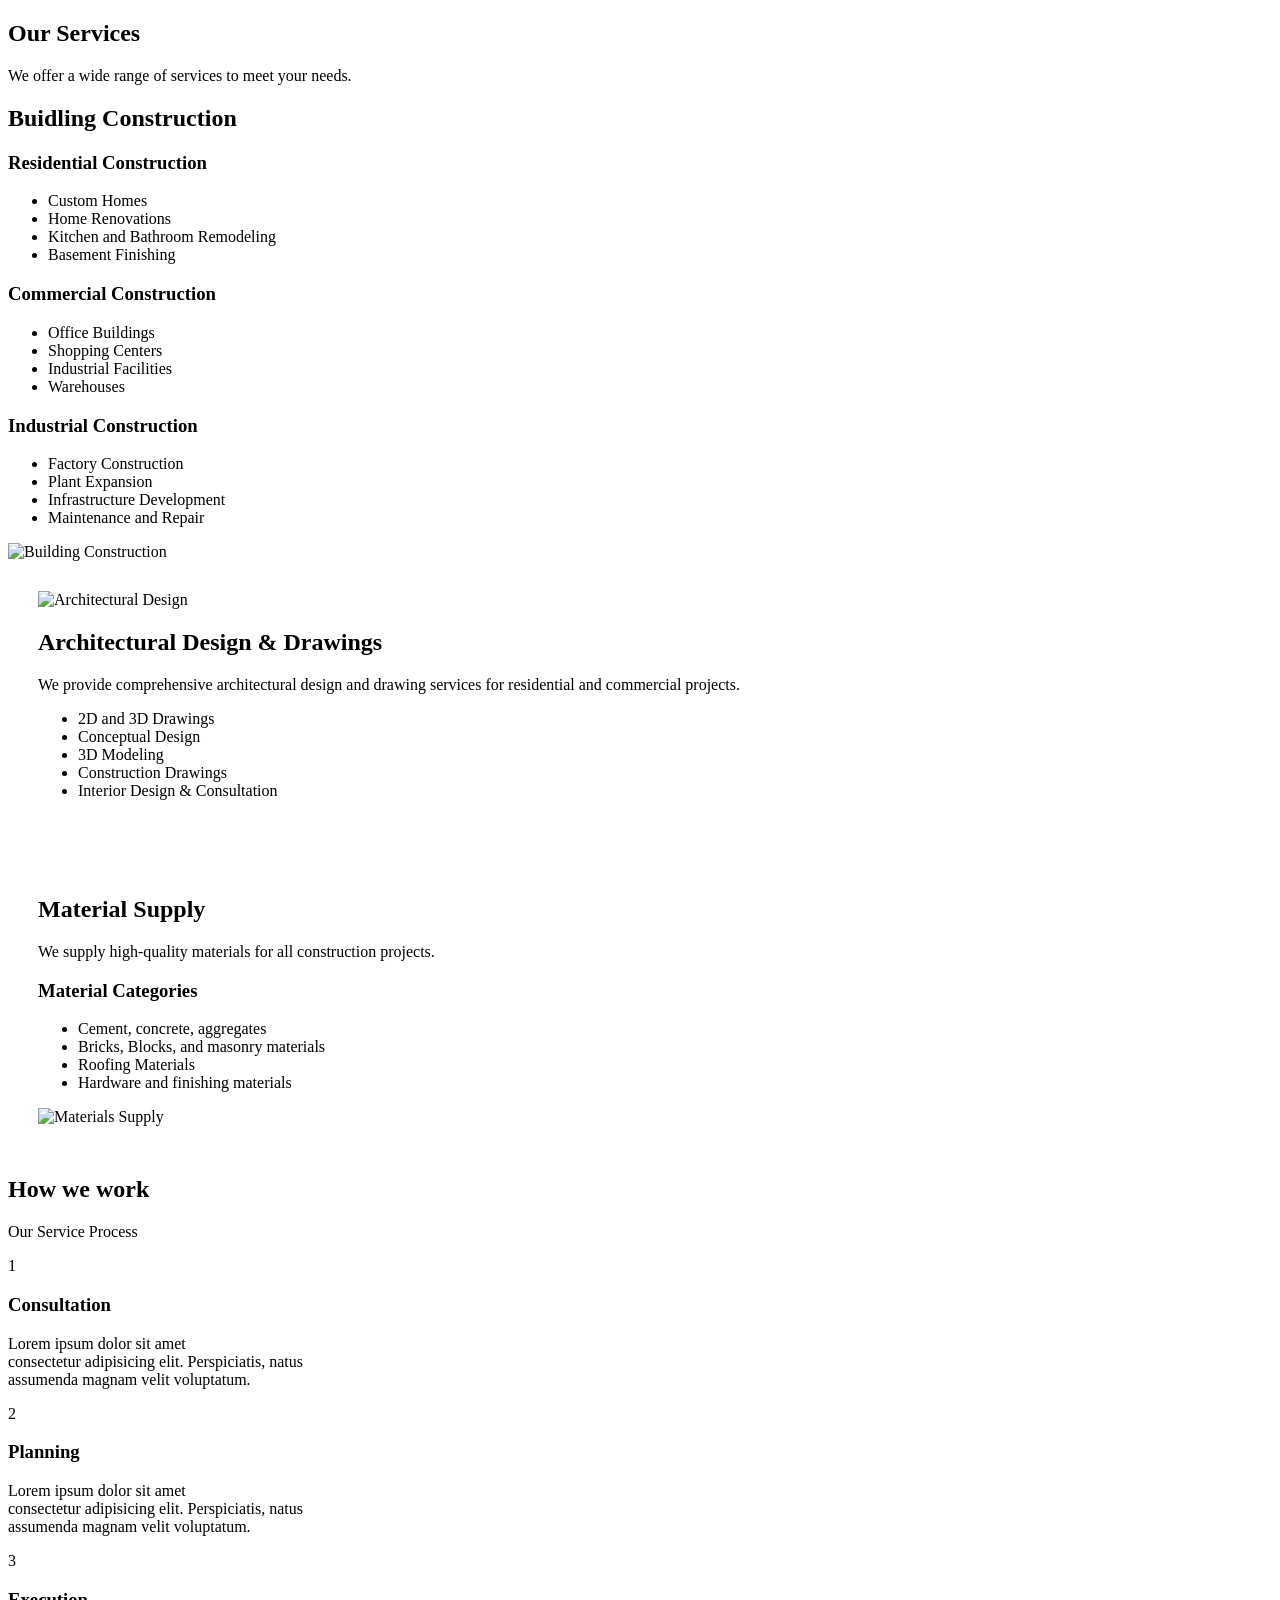
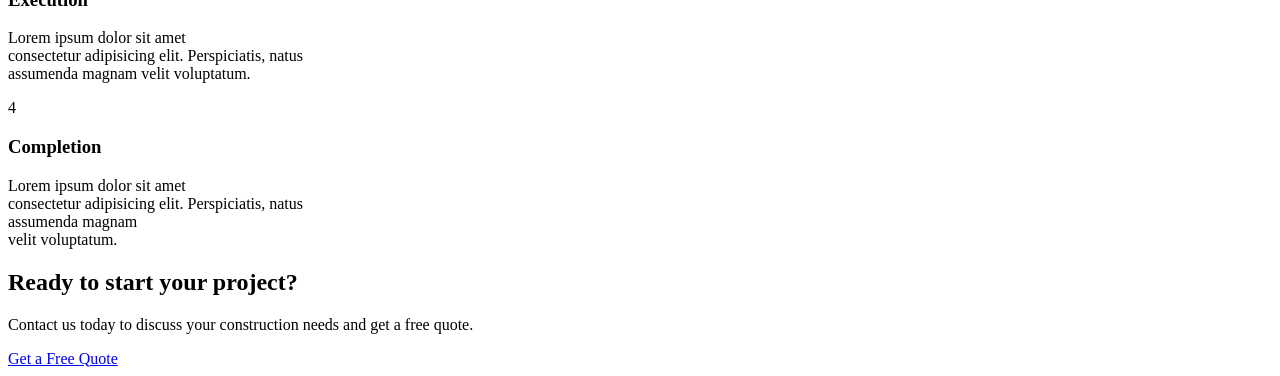
==== index.html @ ca65b51f "Add files via upload" ====
<!DOCTYPE html>
<html lang="en">

<head>
    <meta charset="UTF-8">
    <meta name="viewport" content="width=device-width, initial-scale=1.0">
    <title>Services</title>
    <link rel="stylesheet" href="css/style.css">
    <link rel="stylesheet" href="https://cdnjs.cloudflare.com/ajax/libs/font-awesome/7.0.1/css/all.min.css">
</head>

<body>
    <!-- Hero Section -->
    <section class="hero-services">
        <h1>Our Services</h1>
        <p class="p-hero">We offer a wide range of services to meet your needs.</p>

    </section>

    <!-- Service One -->
    <section style="background-color: var(--background-color);">
        <div class="service-section">
            <!-- services list -->
            <div class="services-items">
                <div class="heading">
                    <h2>Buidling Construction</h2>
                    <p></p>
                </div>

                <div class="service-item-one">
                    <h3>Residential Construction</h3>
                    <ul>
                        <li><i class="fa-solid fa-check"></i>Custom Homes</li>
                        <li><i class="fa-solid fa-check"></i>Home Renovations</li>
                        <li><i class="fa-solid fa-check"></i>Kitchen and Bathroom Remodeling</li>
                        <li><i class="fa-solid fa-check"></i>Basement Finishing</li>
                    </ul>
                </div>

                <div class="service-item-one">
                    <h3>Commercial Construction</h3>
                    <ul>
                        <li><i class="fa-solid fa-check"></i>Office Buildings</li>
                        <li><i class="fa-solid fa-check"></i>Shopping Centers</li>
                        <li><i class="fa-solid fa-check"></i>Industrial Facilities</li>
                        <li><i class="fa-solid fa-check"></i>Warehouses</li>
                    </ul>
                </div>

                <div class="service-item-one">
                    <h3>Industrial Construction</h3>
                    <ul>
                        <li><i class="fa-solid fa-check"></i>Factory Construction</li>
                        <li><i class="fa-solid fa-check"></i>Plant Expansion</li>
                        <li><i class="fa-solid fa-check"></i>Infrastructure Development</li>
                        <li><i class="fa-solid fa-check"></i>Maintenance and Repair</li>
                    </ul>
                </div>
            </div>
            <!-- image -->
            <div class="service-image">
                <img src="img/project1-front.jpg" alt="Building Construction">
            </div>
        </div>

    </section>

    <!--Architectural Design & Drawings -->
    <section style="background-color: var(--secondary-color); padding: 30px; margin: auto 0;">
        <div class="service-section">
            <!-- image   -->
            <div class="service-image">
                <img src="img/professional-architectural-designer-configures-floor-plan-dual-monitors.jpg"
                    alt="Architectural Design">
            </div>
            <!-- services list -->
            <div class="services-items">
                <div class="heading">
                    <h2>Architectural Design & Drawings</h2>
                    <p>We provide comprehensive architectural design and drawing services for residential and commercial
                        projects.</p>
                </div>

                <div class="service-item-one">

                    <ul>
                        <li><i class="fa-solid fa-check"></i>2D and 3D Drawings</li>
                        <li><i class="fa-solid fa-check"></i>Conceptual Design</li>
                        <li><i class="fa-solid fa-check"></i>3D Modeling</li>
                        <li><i class="fa-solid fa-check"></i>Construction Drawings</li>
                        <li><i class="fa-solid fa-check"></i>Interior Design & Consultation</li>
                    </ul>
                </div>
            </div>
        </div>
    </section>

    <section style="background-color: var(--background-color); padding: 30px; margin: auto 0;">
        <div class="service-section">
            <!-- services list -->
            <div class="services-items">
                <div class="heading">
                    <h2>Material Supply</h2>
                    <p>We supply high-quality materials for all construction projects.</p>
                </div>

                <div class="service-item-one">
                    <h3>Material Categories</h2>
                    <ul>
                        <li><i class="fa-solid fa-check"></i>Cement, concrete, aggregates</li>
                        <li><i class="fa-solid fa-check"></i>Bricks, Blocks, and masonry materials</li>
                        <li><i class="fa-solid fa-check"></i>Roofing Materials</li>
                        <li><i class="fa-solid fa-check"></i>Hardware and finishing materials</li>
                    </ul>
                </div>

            </div>
            <!-- image   -->
            <div class="service-image">
                <img src="img/materials--1.png" alt="Materials Supply">
            </div>
        </div>
    </section>


    <!-- How we work -->
    <section class="how-we-work-section">
        <div class="how-we-work-heading">
            <h1 style="color: var(--primary-color);">How we work</h1>
            <p>Our Service Process</p>
        </div>
        <div class="how-we-work-processes">
            <!-- Step 1 -->
            <div class="process-item">
                <!-- <h1>&#9312</h1>
                  -->
                <div class="circle-1">1</div>
                <h3>Consultation</h3>
                <p>
                    Lorem ipsum dolor sit amet <br>
                    consectetur adipisicing elit.
             Perspiciatis, natus <br>
                     assumenda magnam velit voluptatum.
                </p>
            </div>
            <!-- Step 2 -->
            <div class="process-item">
                <!-- <h1>&#9313</h1>
                  -->
                <div class="circle-1">2</div>
                <h3>Planning</h3>
                <p>
                    Lorem ipsum dolor sit amet <br>
                    consectetur adipisicing elit.
                    Perspiciatis, natus <br>
                     assumenda magnam velit voluptatum.
                </p>
            </div>
            <!-- Step 3 -->
            <div class="process-item">
                <!-- <h1>&#9314</h1> -->
                 <div class="circle-1">3</div>
                <h3>Execution</h3>
                <p>
                    Lorem ipsum dolor sit amet <br>
                    consectetur adipisicing elit.
                    Perspiciatis, natus <br>
                     assumenda magnam velit voluptatum.
                </p>
            </div>
            <!-- Step 4 -->
            <div class="process-item">
                <!-- <h1>&#9315</h1> -->
                <div class="circle-1">4</div>
                <h3>Completion</h3>
                <p>
                    Lorem ipsum dolor sit amet <br>
                    consectetur adipisicing elit.
                    Perspiciatis, natus <br>
                     assumenda magnam 
                     <br>velit voluptatum.
                </p>
            </div>

        </div>


    </section>


    <!-- Ready to start your project -->
     <section class="ready-to-start-section">
        <div class="ready-to-start-content">
            <h1>Ready to start your project?</h1>
            <p>Contact us today to discuss your construction needs and get a free quote.</p>
            <a href="contact.html" class="btn">Get a Free Quote</a>
        </div>
     </section>
</body>

</html>
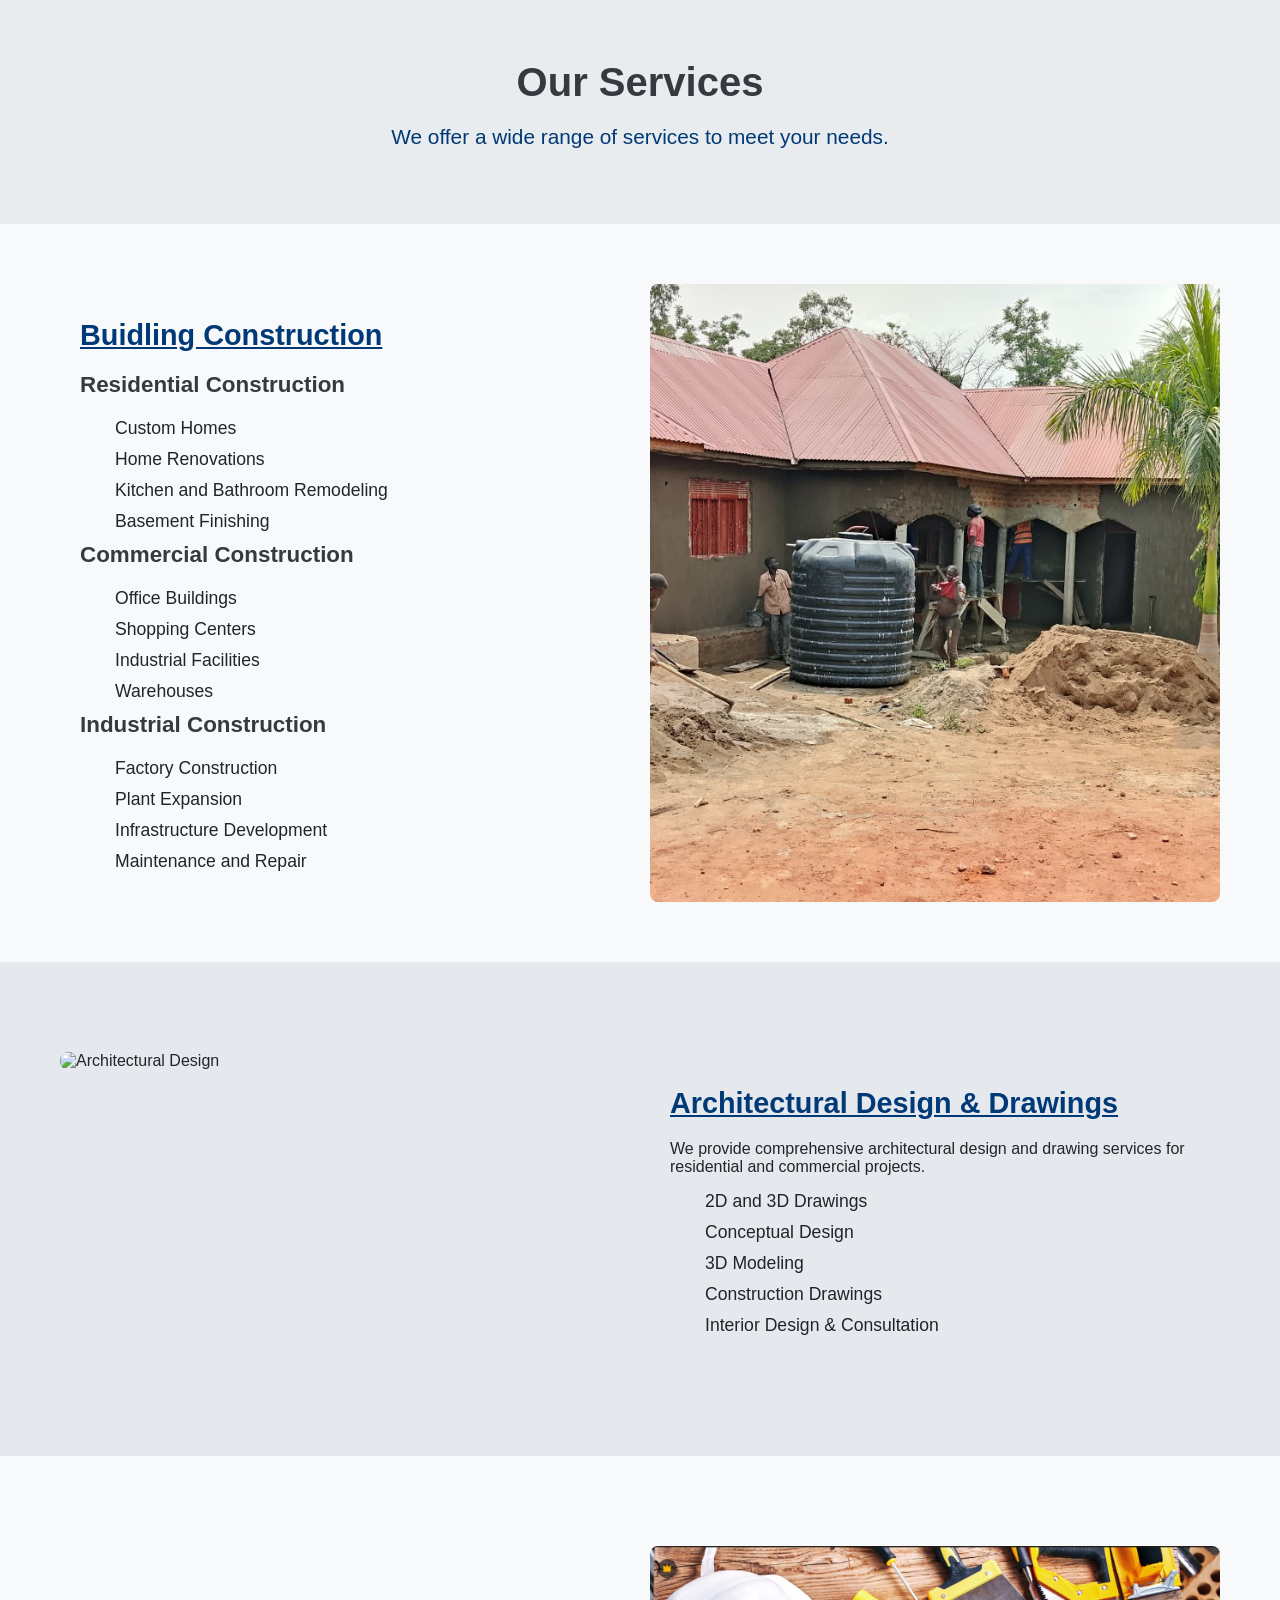
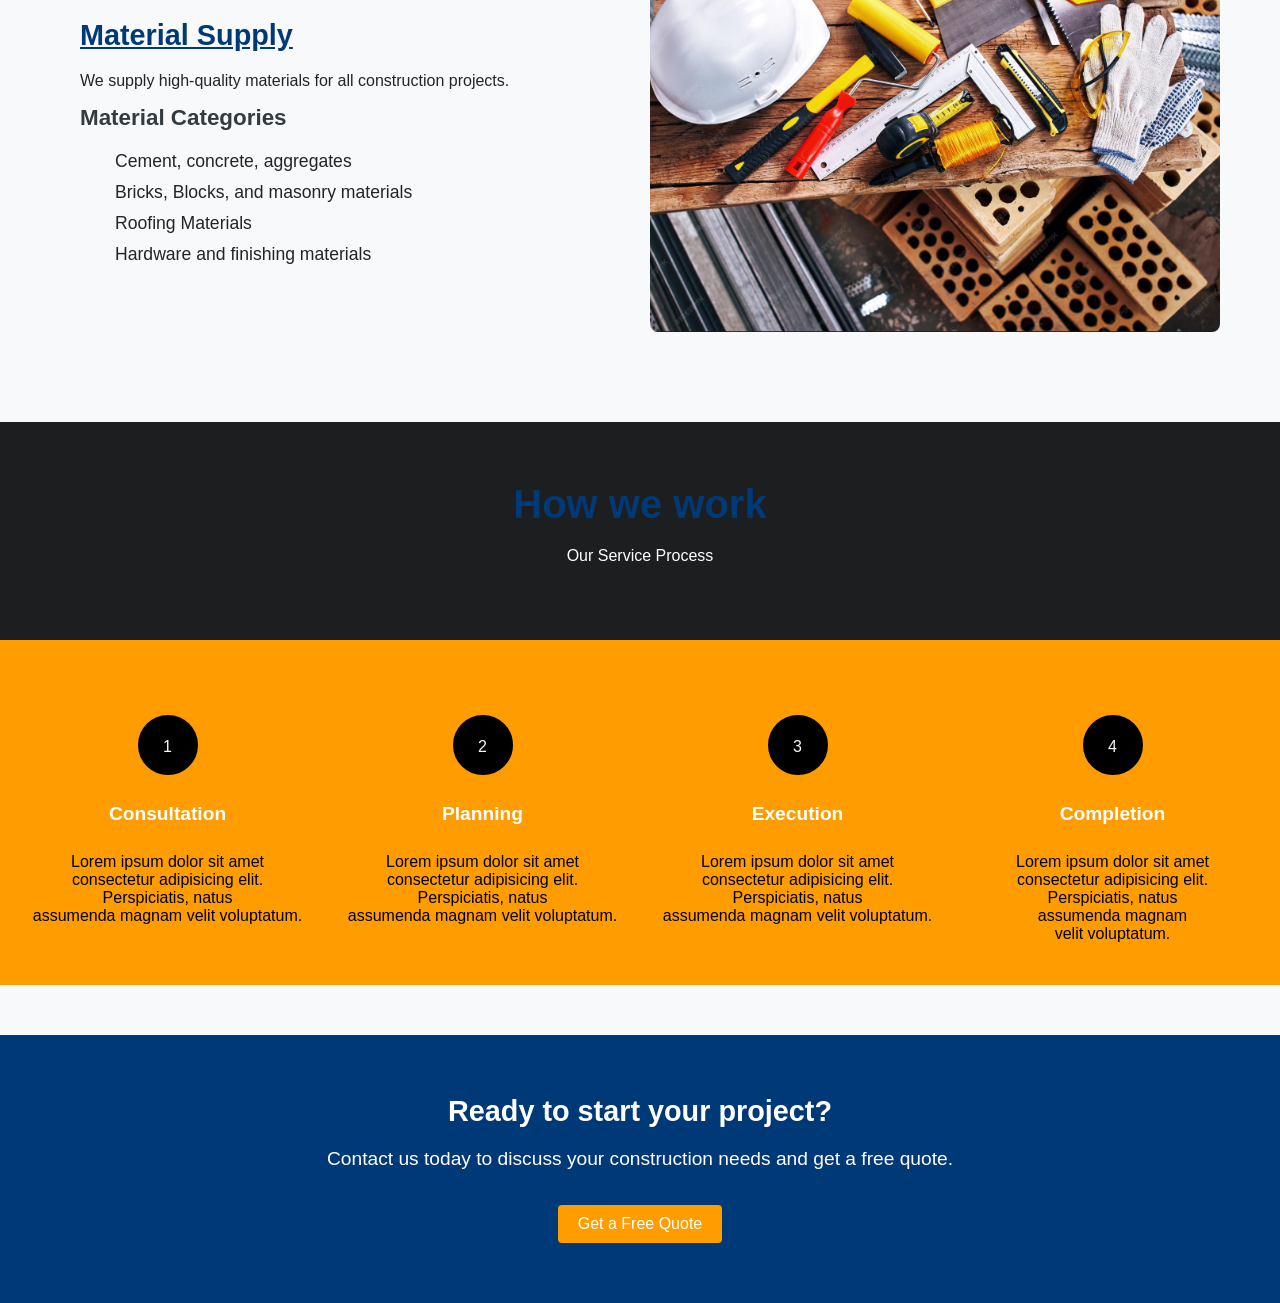
==== commit 735afdd2: "Add files via upload" ====
--- a/index.html
+++ b/index.html
@@ -5,7 +5,7 @@
     <meta charset="UTF-8">
     <meta name="viewport" content="width=device-width, initial-scale=1.0">
     <title>Services</title>
-    <link rel="stylesheet" href="css/style.css">
+    <link rel="stylesheet" href="style.css">
     <link rel="stylesheet" href="https://cdnjs.cloudflare.com/ajax/libs/font-awesome/7.0.1/css/all.min.css">
 </head>
 
@@ -59,7 +59,7 @@
             </div>
             <!-- image -->
             <div class="service-image">
-                <img src="img/project1-front.jpg" alt="Building Construction">
+                <img src="project1-front.jpg" alt="Building Construction">
             </div>
         </div>
 
@@ -70,7 +70,7 @@
         <div class="service-section">
             <!-- image   -->
             <div class="service-image">
-                <img src="img/professional-architectural-designer-configures-floor-plan-dual-monitors.jpg"
+                <img src="professional-architectural-designer-configures-floor-plan-dual-monitors.jpg"
                     alt="Architectural Design">
             </div>
             <!-- services list -->
@@ -117,7 +117,7 @@
             </div>
             <!-- image   -->
             <div class="service-image">
-                <img src="img/materials--1.png" alt="Materials Supply">
+                <img src="materials--1.png" alt="Materials Supply">
             </div>
         </div>
     </section>
--- a/style.css
+++ b/style.css
@@ -0,0 +1,223 @@
+* {
+    margin: 0;
+    padding: 0;
+    box-sizing: border-box;
+}
+
+:root {
+    --primary-color: #003977;
+    --secondary-color: #e5e9ee;
+    --background-color: #F8F9FA;
+    --text-color: #212529;
+    --text-dark: #343A40;
+    --text-white: #FFFFFF;
+    --text-yellow: #ff9d00;
+}
+
+body {
+    font-family: Poppin, sans-serif;
+    background-color: var(--background-color);
+    color: var(--text-color);
+    line-height: 1,1rem;
+}
+
+h1,
+h2,
+h3 {
+    color: var(--text-dark);
+    font-weight: 700px;
+}
+
+h1 {
+    font-size: 2.5rem;
+    margin-bottom: 20px;
+}
+
+h2 {
+    font-size: 1.8rem;
+    margin: 15px 0;
+}
+
+p {
+    font-size: 1rem;
+    margin-bottom: 15px;
+}
+
+.hero-services {
+    max-width: 1200px auto;
+    margin: 0 auto;
+    max-height: 400px;
+    background-color: #e9ecee;
+    color: var(--text-white);
+    text-align: center;
+    padding: 60px 20px;
+}
+
+.p-hero {
+    font-size: 1.3rem;
+    margin-top: 10px;
+}
+
+.hero-services p {
+    color: var(--primary-color);
+}
+
+.service-section {
+    display: grid;
+    grid-template-columns: repeat(auto-fit, minmax(300px, 1fr));
+    gap: 20px;
+    max-width: 1200px;
+    margin: 40px auto;
+    padding: 20px;
+}
+
+
+.service-section img {
+    width: 100%;
+    height: 100%;
+    object-fit: cover;
+    border-radius: 8px;
+}
+
+.service-section img:hover {
+    cursor: pointer;
+    width: 95%;
+}
+
+.services-items {
+    display: flex;
+    flex-direction: column;
+    justify-content: center;
+    padding: 20px;
+}
+.heading h2 {
+    margin-bottom: 20px;
+    font-size: 1.8rem;
+    color: var(--primary-color);
+    text-decoration: underline;
+}
+.services-items h3 {
+    margin-bottom: 20px;
+    font-size: 1.4rem;
+}
+
+.services-items ul {
+    list-style-type: none;
+    margin-left: 20px;
+}
+
+.services-items li {
+    margin-bottom: 10px;
+    font-size: 1.1rem;
+}
+
+.services-items li i {
+    color: var(--text-yellow);
+    margin-right: 15px;
+}
+
+/* How we work  */
+
+.how-we-work-section {
+    display: block;
+    max-width: 100% auto;
+    max-height: 600px;
+    background-color: var(--text-yellow);
+    color: var(--background-color) ;
+}
+.how-we-work-heading{
+    max-width: 1200px auto;
+    margin: 0 auto;
+    max-height: 400px;
+    background-color: #1d1e1f;
+    color: var(--text-white);
+    text-align: center;
+    padding: 60px 20px;
+}
+.how-we-work-processes{
+    margin-top: 20px;
+    margin: 10px 0;
+    display: flex;
+    justify-content: space-between;
+    height: 300px;
+    padding: 10px;
+    margin-top: 45px;
+    text-align: center;
+}
+/* .process-item h1::first-letter{
+    color: #ff9d00;
+    background-color: #000000;
+    padding: 20px;
+    border-radius: 40%;
+
+} */
+ .process-item {
+    display: flex;
+    flex-direction: column;
+    align-items: center;
+    width: 400px;
+    padding: 20px;
+    /* box-shadow: 0 2px 4px rgba(0, 0, 0, 0.1); */
+ }
+.process-item .circle-1 {
+  width: 60px;
+  height: 60px;
+  line-height: 60px; /* Centers the text vertically */
+  background-color: #000000;    
+  border-radius: 50%; /* Makes it a circle */
+  border: 2px solid black;
+  text-align: center;
+}
+
+.process-item h3{
+    color: #ffffff;
+    margin: 10px 0;
+    padding: 18px;
+    font-size: 1.2rem;
+}
+
+.process-item p{
+    color: #000000;
+    font-size: 1rem;
+}
+
+    /* Ready to start your project */
+
+.ready-to-start-section {
+    margin-top: 50px;
+    display: block;
+    max-width: 100% auto;
+    max-height: 500px;
+    background-color: var(--primary-color);
+    color: var(--text-white);
+    text-align: center;
+    padding: 60px 20px;
+
+}.ready-to-start-section h1 {
+    font-size: 1.8rem;
+    margin-bottom: 20px;
+    color: var(--text-white);
+}
+.ready-to-start-section p {
+    font-size: 1.2rem;
+    color: var(--text-white);
+}
+.btn{
+    display: inline-block;
+    padding: 10px 20px;
+    background-color: var(--text-yellow);
+    color: var(--text-white);
+    text-decoration: none;
+    border-radius: 4px;
+    margin-top: 20px;
+}
+.btn:hover {
+    background-color: #ff7d00;
+    color: var(--text-white);
+    border: 1px solid var(--text-white);
+}
+.btn:active {
+    background-color: #f1f1f1;
+    color: var(--text-white);
+    border: 1px solid var(--text-white);
+}
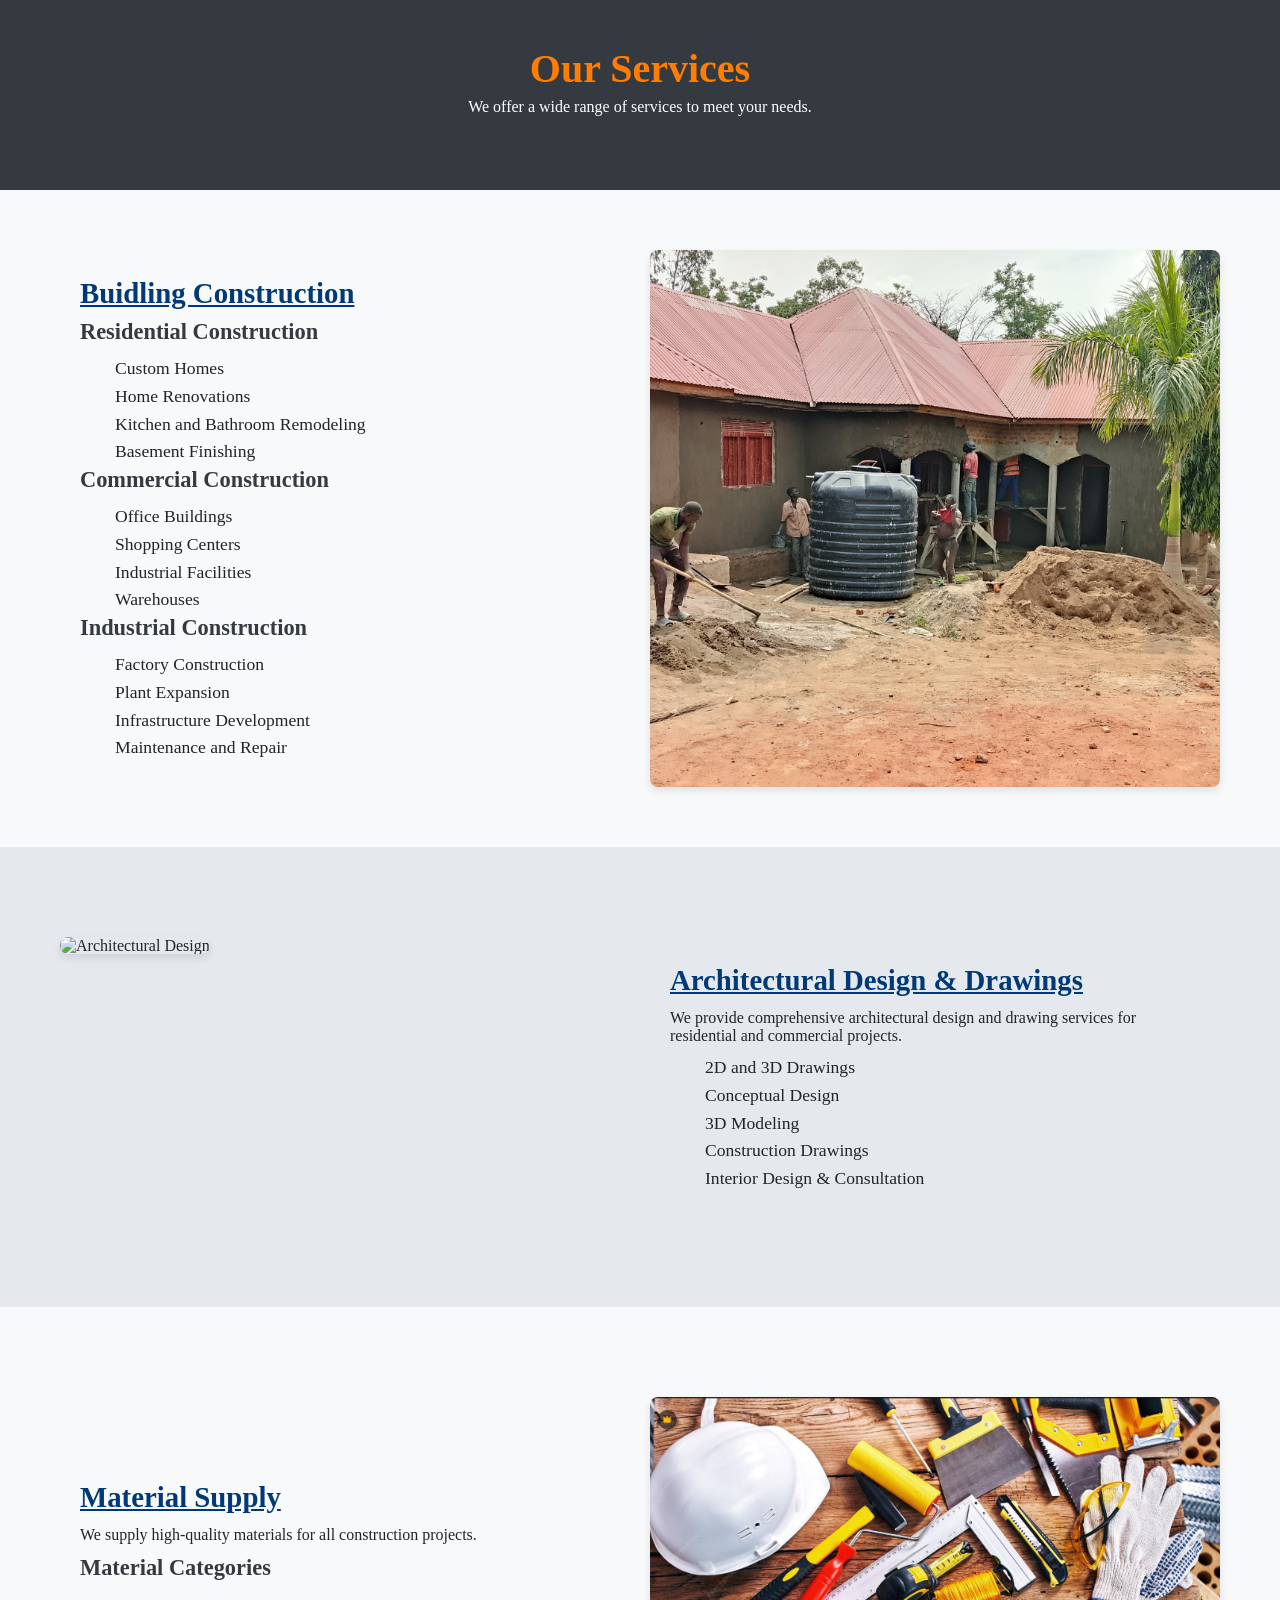
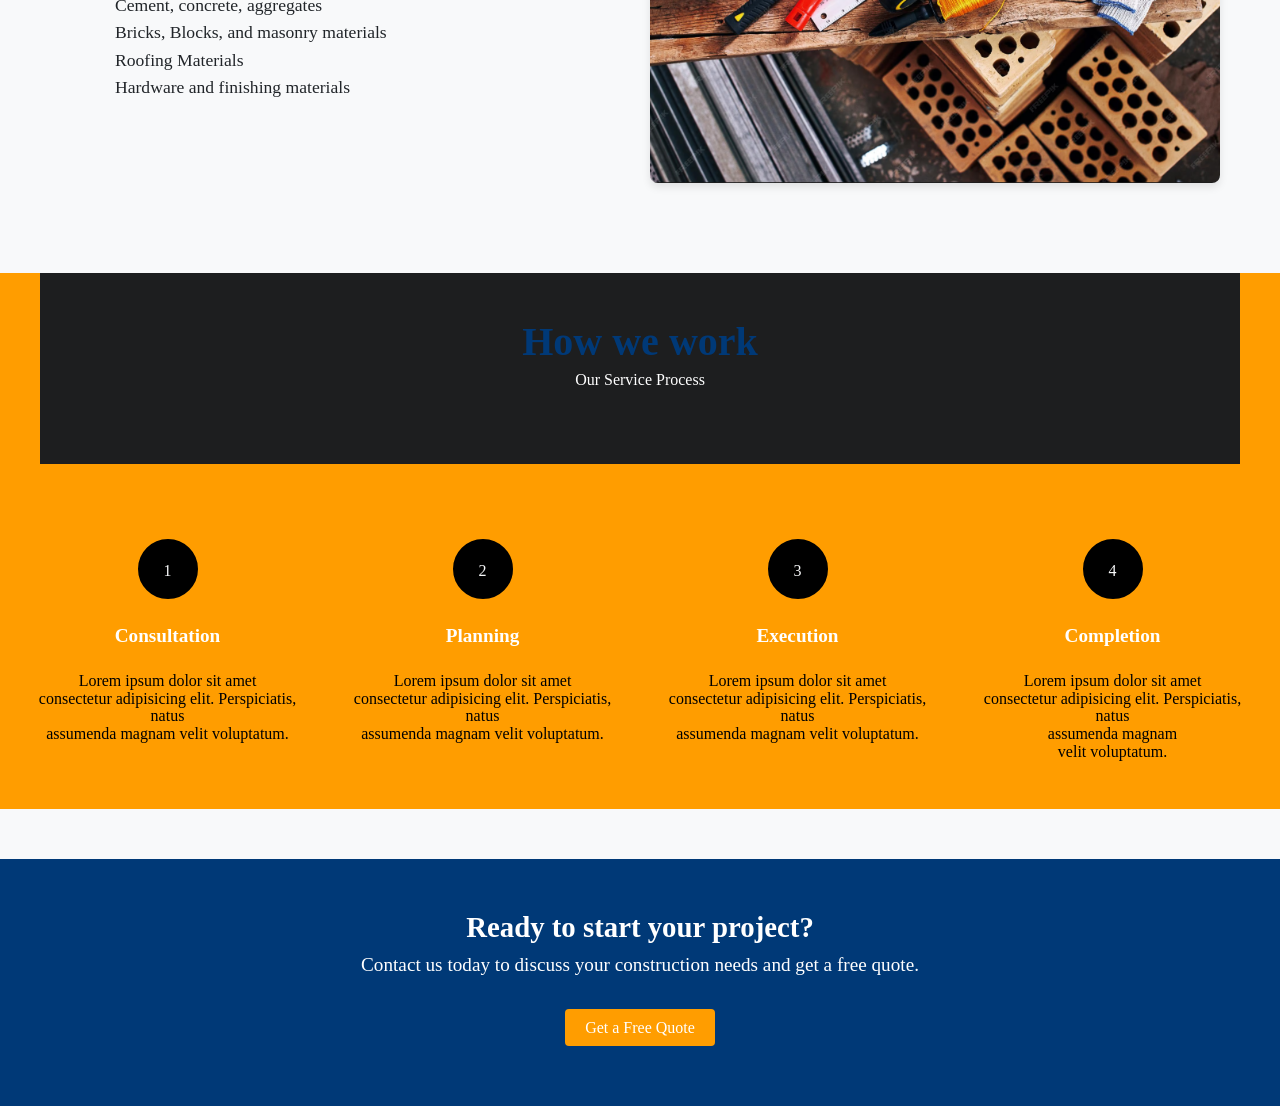
==== commit 6462c845: "Fix HTML structure and update service section" ====
--- a/index.html
+++ b/index.html
@@ -11,7 +11,7 @@
 
 <body>
     <!-- Hero Section -->
-    <section class="hero-services">
+    <section class="hero">
         <h1>Our Services</h1>
         <p class="p-hero">We offer a wide range of services to meet your needs.</p>
 
@@ -198,4 +198,5 @@
      </section>
 </body>
 
-</html>+
+</html>
--- a/style.css
+++ b/style.css
@@ -15,17 +15,17 @@
 }
 
 body {
-    font-family: Poppin, sans-serif;
+    font-family: Roboto;
     background-color: var(--background-color);
     color: var(--text-color);
-    line-height: 1,1rem;
+    line-height: 1.1rem;
 }
 
 h1,
 h2,
 h3 {
     color: var(--text-dark);
-    font-weight: 700px;
+    font-weight: 700;
 }
 
 h1 {
@@ -43,23 +43,25 @@
     margin-bottom: 15px;
 }
 
-.hero-services {
+.hero,
+.hero-swiper {
     max-width: 1200px auto;
     margin: 0 auto;
     max-height: 400px;
-    background-color: #e9ecee;
+    background-color: var(--text-dark);
     color: var(--text-white);
     text-align: center;
     padding: 60px 20px;
 }
 
-.p-hero {
-    font-size: 1.3rem;
-    margin-top: 10px;
-}
-
-.hero-services p {
-    color: var(--primary-color);
+.hero h1,
+.hero-swiper h1 {
+    color: #ff7d00;
+}
+
+
+.hero p {
+    color: var(--text-white);
 }
 
 .service-section {
@@ -77,11 +79,13 @@
     height: 100%;
     object-fit: cover;
     border-radius: 8px;
+    box-shadow: 0 4px 8px rgba(0,0,0,0.1);
+    transition: transform 0.3s ease;
 }
 
 .service-section img:hover {
     cursor: pointer;
-    width: 95%;
+    transform: scale(1.02);
 }
 
 .services-items {
@@ -90,12 +94,14 @@
     justify-content: center;
     padding: 20px;
 }
+
 .heading h2 {
     margin-bottom: 20px;
     font-size: 1.8rem;
     color: var(--primary-color);
     text-decoration: underline;
 }
+
 .services-items h3 {
     margin-bottom: 20px;
     font-size: 1.4rem;
@@ -116,25 +122,47 @@
     margin-right: 15px;
 }
 
+/* Utility/background classes */
+.bg-primary {
+    background-color: var(--primary-color);
+    color: var(--text-white);
+}
+
+.bg-secondary {
+    background-color: var(--secondary-color);
+}
+
+.bg-light {
+    background-color: var(--background-color);
+}
+
+.padded {
+    padding: 30px;
+}
+
 /* How we work  */
 
 .how-we-work-section {
     display: block;
-    max-width: 100% auto;
-    max-height: 600px;
+    width: 100%;
     background-color: var(--text-yellow);
-    color: var(--background-color) ;
-}
-.how-we-work-heading{
-    max-width: 1200px auto;
+    color: var(--background-color);
+}
+
+.how-we-work-heading {
+    max-width: 1200px;
     margin: 0 auto;
-    max-height: 400px;
     background-color: #1d1e1f;
     color: var(--text-white);
     text-align: center;
     padding: 60px 20px;
 }
-.how-we-work-processes{
+
+.how-we-work-heading h1 {
+    color: var(--primary-color);
+}
+
+.how-we-work-processes {
     margin-top: 20px;
     margin: 10px 0;
     display: flex;
@@ -144,6 +172,7 @@
     margin-top: 45px;
     text-align: center;
 }
+
 /* .process-item h1::first-letter{
     color: #ff9d00;
     background-color: #000000;
@@ -151,37 +180,66 @@
     border-radius: 40%;
 
 } */
- .process-item {
+.process-item {
     display: flex;
     flex-direction: column;
     align-items: center;
     width: 400px;
     padding: 20px;
     /* box-shadow: 0 2px 4px rgba(0, 0, 0, 0.1); */
- }
+}
+
 .process-item .circle-1 {
-  width: 60px;
-  height: 60px;
-  line-height: 60px; /* Centers the text vertically */
-  background-color: #000000;    
-  border-radius: 50%; /* Makes it a circle */
-  border: 2px solid black;
-  text-align: center;
-}
-
-.process-item h3{
+    width: 60px;
+    height: 60px;
+    line-height: 60px;
+    /* Centers the text vertically */
+    background-color: #000000;
+    border-radius: 50%;
+    /* Makes it a circle */
+    border: 2px solid black;
+    text-align: center;
+}
+
+.process-item h3 {
     color: #ffffff;
     margin: 10px 0;
     padding: 18px;
     font-size: 1.2rem;
 }
 
-.process-item p{
+.process-item p {
     color: #000000;
     font-size: 1rem;
 }
 
-    /* Ready to start your project */
+.animate-on-scroll {
+    opacity: 0;
+    transform: translateY(20px);
+    transition: opacity 0.6s ease-out, transform 0.6s ease-out;
+}
+
+.animate-on-scroll.visible {
+    opacity: 1;
+    transform: none;
+}
+
+@media (max-width: 768px) {
+    .navbar .nav-links {
+        display: none;
+        flex-direction: column;
+    }
+
+    .navbar .nav-links.show {
+        display: flex;
+    }
+
+    .menu-toggle {
+        display: block;
+    }
+}
+
+/* Ready to start your project */
 
 .ready-to-start-section {
     margin-top: 50px;
@@ -193,16 +251,20 @@
     text-align: center;
     padding: 60px 20px;
 
-}.ready-to-start-section h1 {
+}
+
+.ready-to-start-section h1 {
     font-size: 1.8rem;
     margin-bottom: 20px;
     color: var(--text-white);
 }
+
 .ready-to-start-section p {
     font-size: 1.2rem;
     color: var(--text-white);
 }
-.btn{
+
+.btn {
     display: inline-block;
     padding: 10px 20px;
     background-color: var(--text-yellow);
@@ -211,13 +273,327 @@
     border-radius: 4px;
     margin-top: 20px;
 }
+
 .btn:hover {
     background-color: #ff7d00;
     color: var(--text-white);
     border: 1px solid var(--text-white);
 }
+
 .btn:active {
     background-color: #f1f1f1;
     color: var(--text-white);
     border: 1px solid var(--text-white);
 }
+
+
+
+
+/* Location Page */
+.locate-us {
+    display: flex;
+    justify-content: space-between;
+    align-items: center;
+    text-align: center;
+    margin: 40px auto;
+    padding: 40px;
+    max-width: 100% auto;
+    height: 500px;
+
+}
+
+.address-menu {
+    background-color: #f7f4f4;
+    margin: 40px 10px;
+    padding: 30px 40px;
+    border-left: 6px solid var(--text-yellow);
+    width: 400px;
+    height: 400px;
+    border-radius: 20px;
+}
+
+.address-menu:hover {
+    /* cursor: pointer; */
+    border-left: none;
+    border-bottom: 6px solid var(--text-yellow);
+    transform: translateY(-5px);
+}
+
+.address-menu h2 {
+    color: var(--primary-color);
+    padding: 5px;
+    font-size: 1.4rem;
+}
+
+.address-menu h3 {
+
+    color: var(--text-dark);
+    padding: 10px 0;
+}
+
+.address-menu h4 {
+    color: #1d1e1f;
+    padding-bottom: 7px;
+}
+
+.icon {
+    font-size: 3rem;
+    margin-bottom: 20px;
+}
+
+.icon img {
+    width: 60px;
+    height: 60px;
+    /* color: #000; */
+}
+
+
+.message-container {
+    position: relative;
+    display: flex;
+    justify-content: space-between;
+    align-items: center;
+    /* text-align: center; */
+    margin: 40px auto;
+    padding: 40px;
+    max-width: 100% auto;
+    height: 100vh;
+    /* gap: 40px; */
+}
+
+.headingg {
+    display: block;
+    text-align: center;
+}
+
+.headingg h2 {
+    color: #003977;
+    padding: 10px 0;
+    font-size: 1.2rem;
+}
+
+.headingg p {
+    font-size: 1.1rem;
+    color: #ff9d00;
+}
+
+.message-item {
+    /* text-align: center; */
+    width: 49%;
+    background-color: #fff;
+    height: 100%;
+    margin: 0 10px;
+    padding: 25px;
+    text-align: left;
+
+    border-radius: 15px;
+}
+
+.message-item:hover {
+    cursor: pointer;
+    box-shadow: 0 4px 8px rgba(0, 0, 0, 0.1);
+    transform: translateY(-5px);
+}
+
+.form-input {
+    display: grid;
+    width: 100% auto;
+    margin: 0 auto;
+    padding: 18px 0;
+}
+
+.form-input label {
+    padding-bottom: 10px;
+}
+
+.form-input input {
+    border-style: none;
+    border: 1px solid var(--text-dark);
+    height: 35px;
+    font-size: 1.2rem;
+    font-weight: 400;
+    padding-left: 10px;
+}
+
+.form-input input:hover {
+    /* cursor: pointer; */
+    border: 1px solid var(--text-dark);
+}
+.form-input input:focus {
+    outline: none;
+    border: 1px solid var(--text-yellow);
+    outline-style: solid;
+}
+
+.form-input input[type="text"] {
+    text-transform: capitalize;
+
+}
+
+/* contact form adjustments */
+.message-item form {
+    display: flex;
+    flex-direction: column;
+}
+
+.message-item form .form-input {
+    width: 100%;
+}
+
+.message-item form textarea {
+    width: 100%;
+    resize: vertical;
+}
+
+.message-item form input.btn {
+    width: auto;
+    margin: 20px auto 0;
+    padding: 10px 30px;
+}
+
+/* ensure .message-item stacks on small screens (already handled earlier) */
+
+/* Quick connect */
+.message-item {
+    display: grid;
+    grid-template-columns: repeat(1, 1fr);
+    gap: 20px;
+    padding: 20px;
+
+}
+
+.message-item:nth-last-child(1) {
+    margin-top: 20px;
+    border: 1px solid var(--text-dark);
+}
+
+.message-item h2 {
+    color: var(--primary-color);
+    padding: 10px 0;
+    margin-bottom: 20px;
+}
+
+.message-item p {
+    color: var(--text-dark);
+    font-size: 1.3rem;
+    margin-bottom: 20px;
+}
+
+.message-item ul {
+    list-style-type: none;
+    margin-left: 20px;
+    line-height: 1.6rem;
+
+}
+
+.message-item li {
+    margin-bottom: 10px;
+    font-size: 1.1rem;
+}
+
+.message-item li i {
+    color: var(--text-yellow);
+    margin-right: 15px;
+}
+
+.quick_info {
+    display: block;
+    text-align: left;
+    margin: 40px auto;
+    padding: 40px;
+    max-width: 100% auto;
+}
+
+
+/* Responsive adjustments */
+@media (max-width: 1024px) {
+    .service-section {
+        flex-direction: column;
+    }
+    .address-menu,
+    .message-item {
+        width: 100%;
+        margin: 20px 0;
+    }
+    .how-we-work-processes {
+        flex-direction: column;
+        height: auto;
+    }
+    .process-item {
+        width: 100%;
+        margin-bottom: 20px;
+    }
+    .locate-us {
+        flex-direction: column;
+        width: 80%;
+        height: auto;
+        padding: 20px;
+    }
+    .locate-us .icon {
+        margin-bottom: 20px;
+    }
+    .locate-us .icon img {
+        width: 40px;
+        height: 40px;
+    }
+    .locate-us .address-menu {
+        width: 100%;
+        margin: 20px 0;
+        height: auto;
+    }
+    .address-menu {
+        width: 100%;
+        margin: 20px 0;
+        height: auto;
+    }
+    .message-container {
+        flex-direction: column;
+        height: auto;
+        padding: 20px;
+        border-radius: 10px;
+    }
+    .message-item {
+        width: 100%;
+        margin: 20px 0;
+    }
+}
+
+@media (max-width: 768px) {
+    .hero,
+    .hero-swiper {
+        padding: 40px 10px;
+    }
+    .hero h1,
+    .service-section {
+        display: block;
+    }
+    .service-image,
+    .services-items {
+        width: 100%;
+    }
+    .service-image img {
+        width: 100%;
+        height: auto;
+    }
+}
+
+@media (max-width: 480px) {
+    .nav-links button{
+        display: flex;
+        width: 100%;
+    }
+}
+
+/* Contact page responsive tweaks */
+@media (max-width: 1024px) {
+    
+}
+
+@media (max-width: 768px) {
+    .locate-us {
+        padding: 20px;
+    }
+    .address-menu {
+        padding: 20px;
+    }
+}
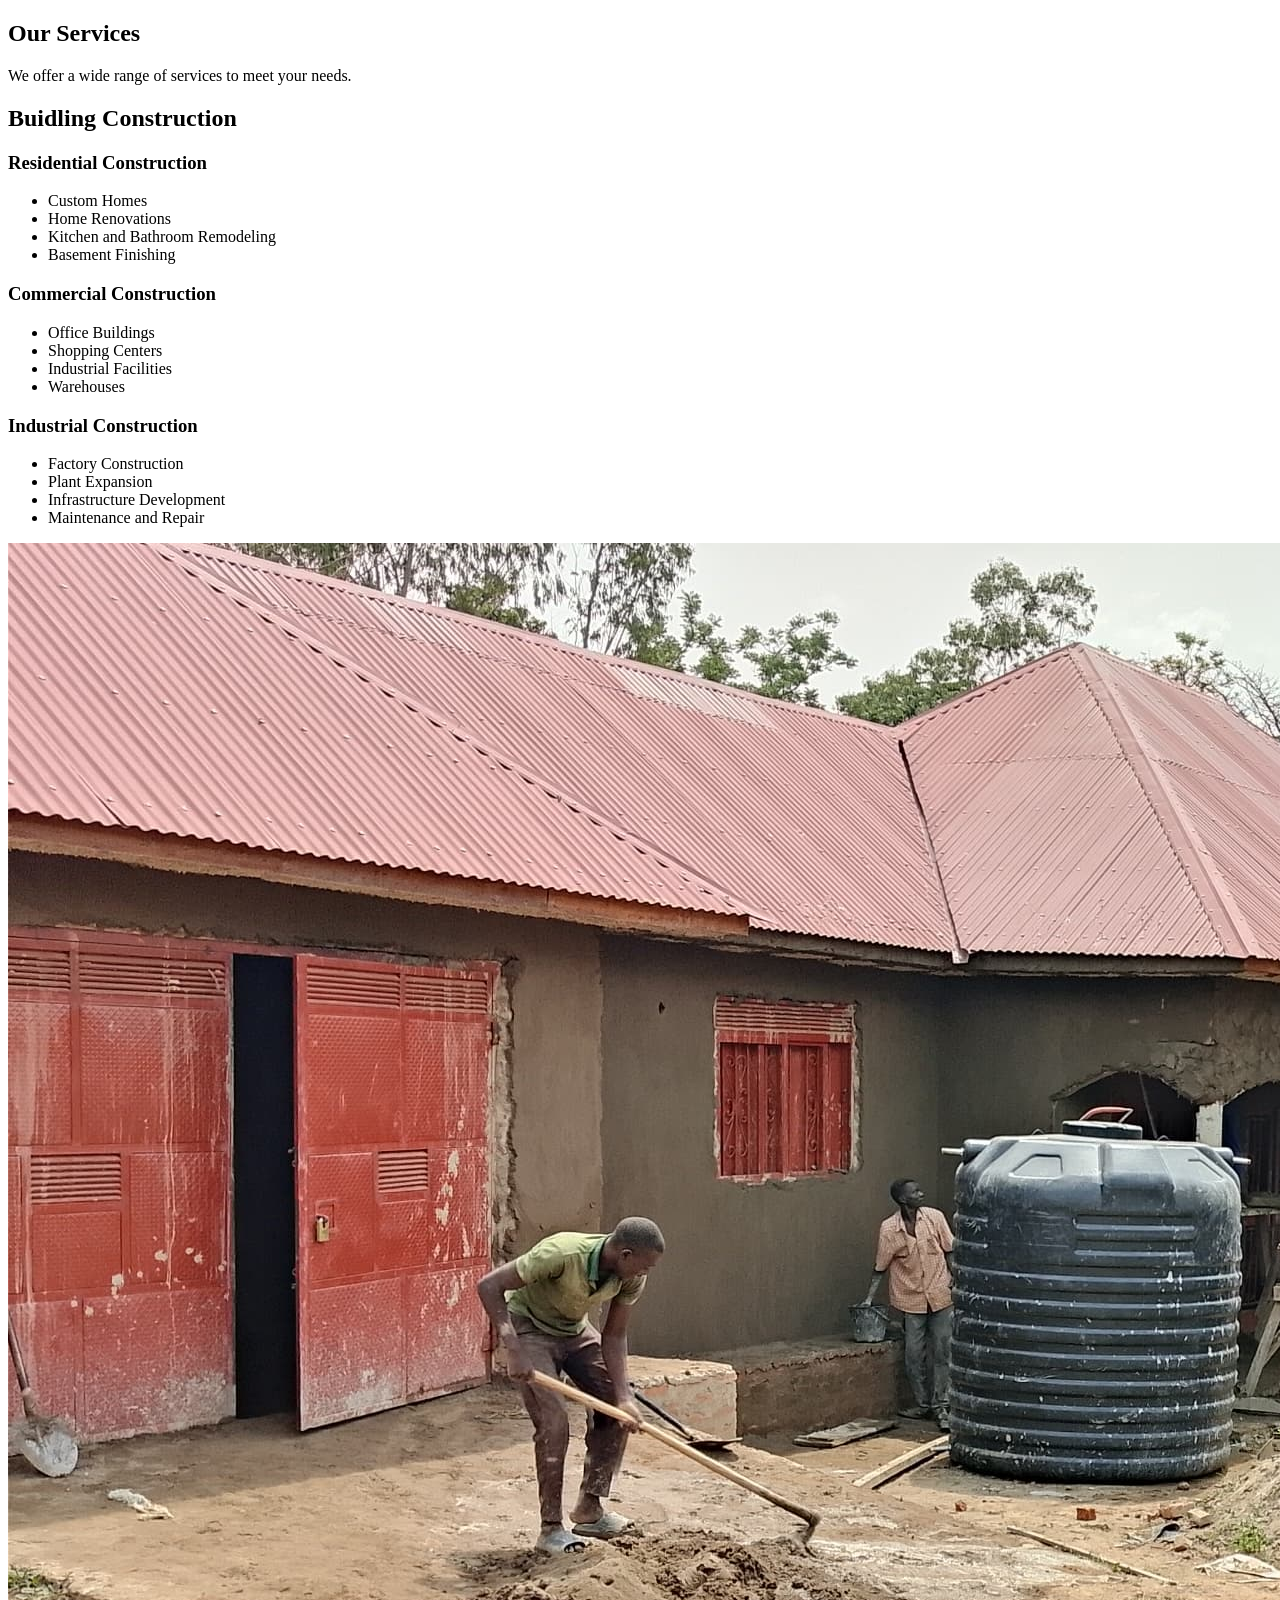
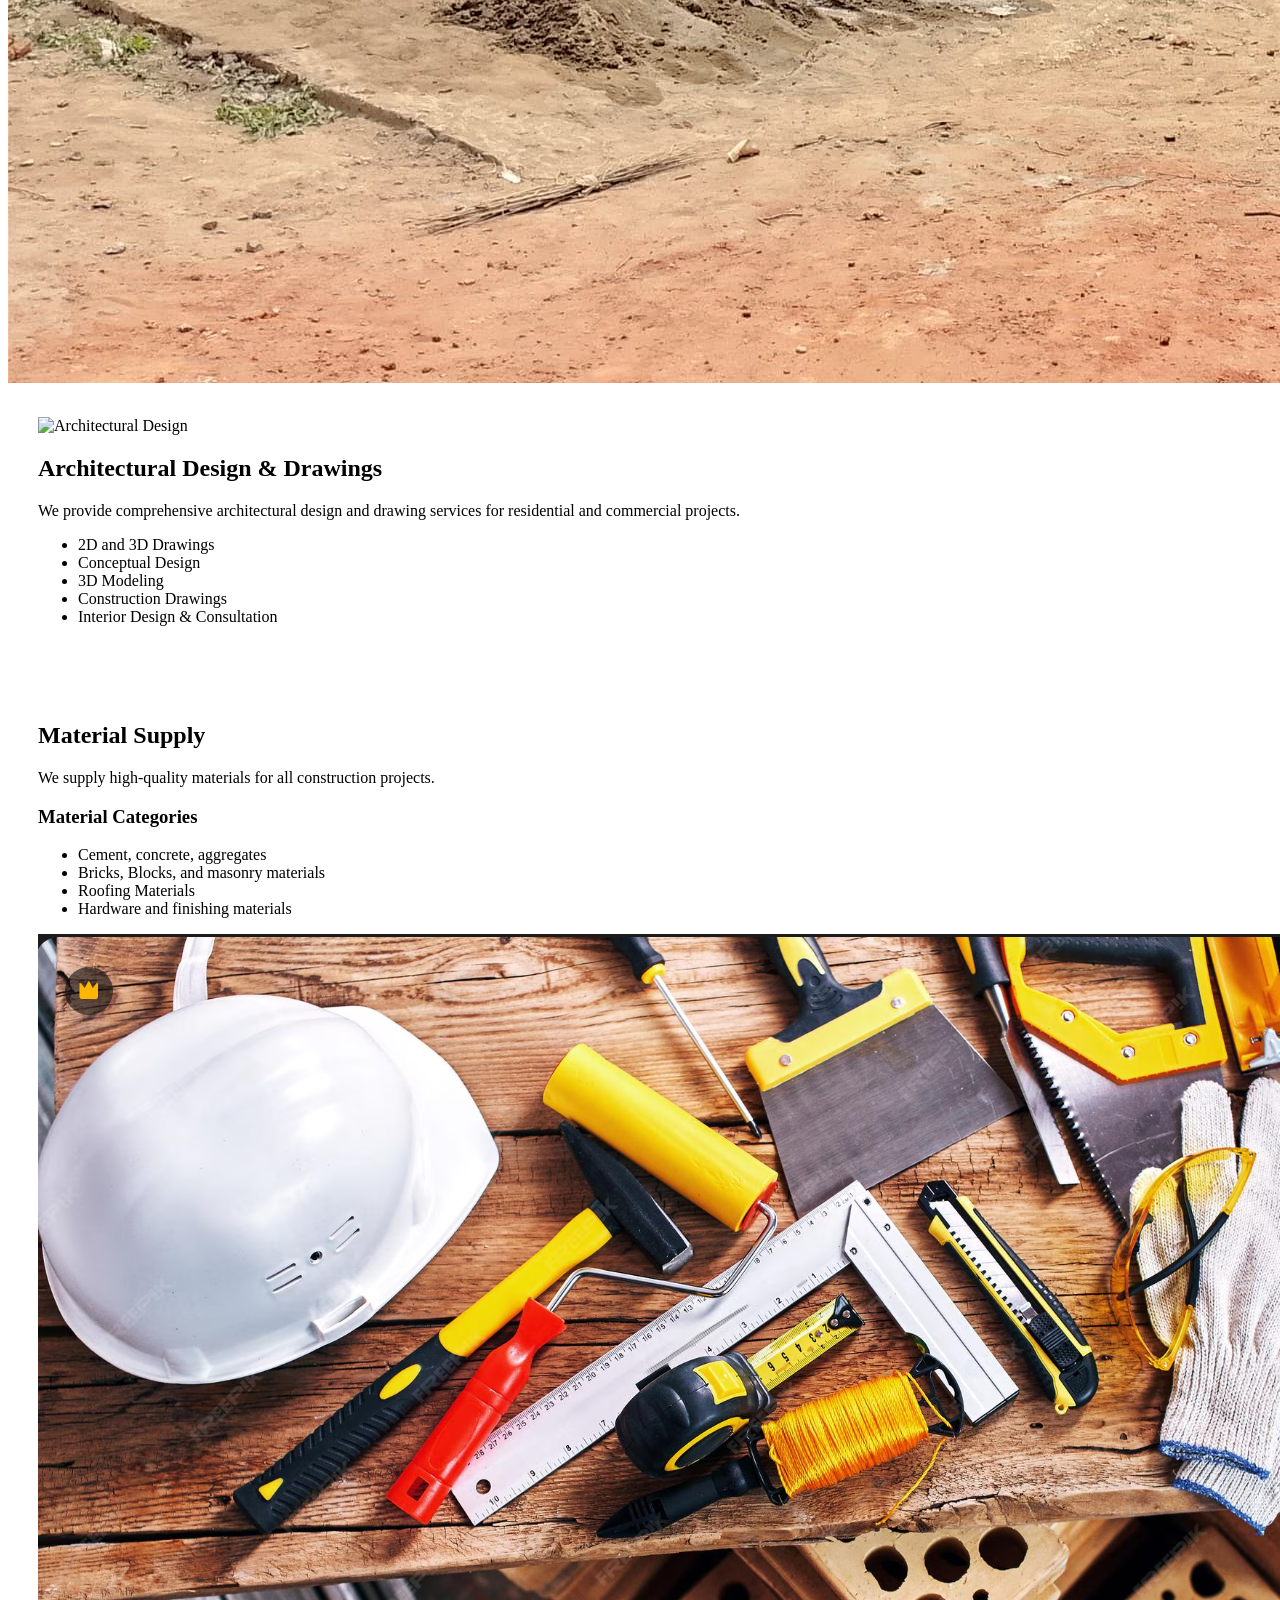
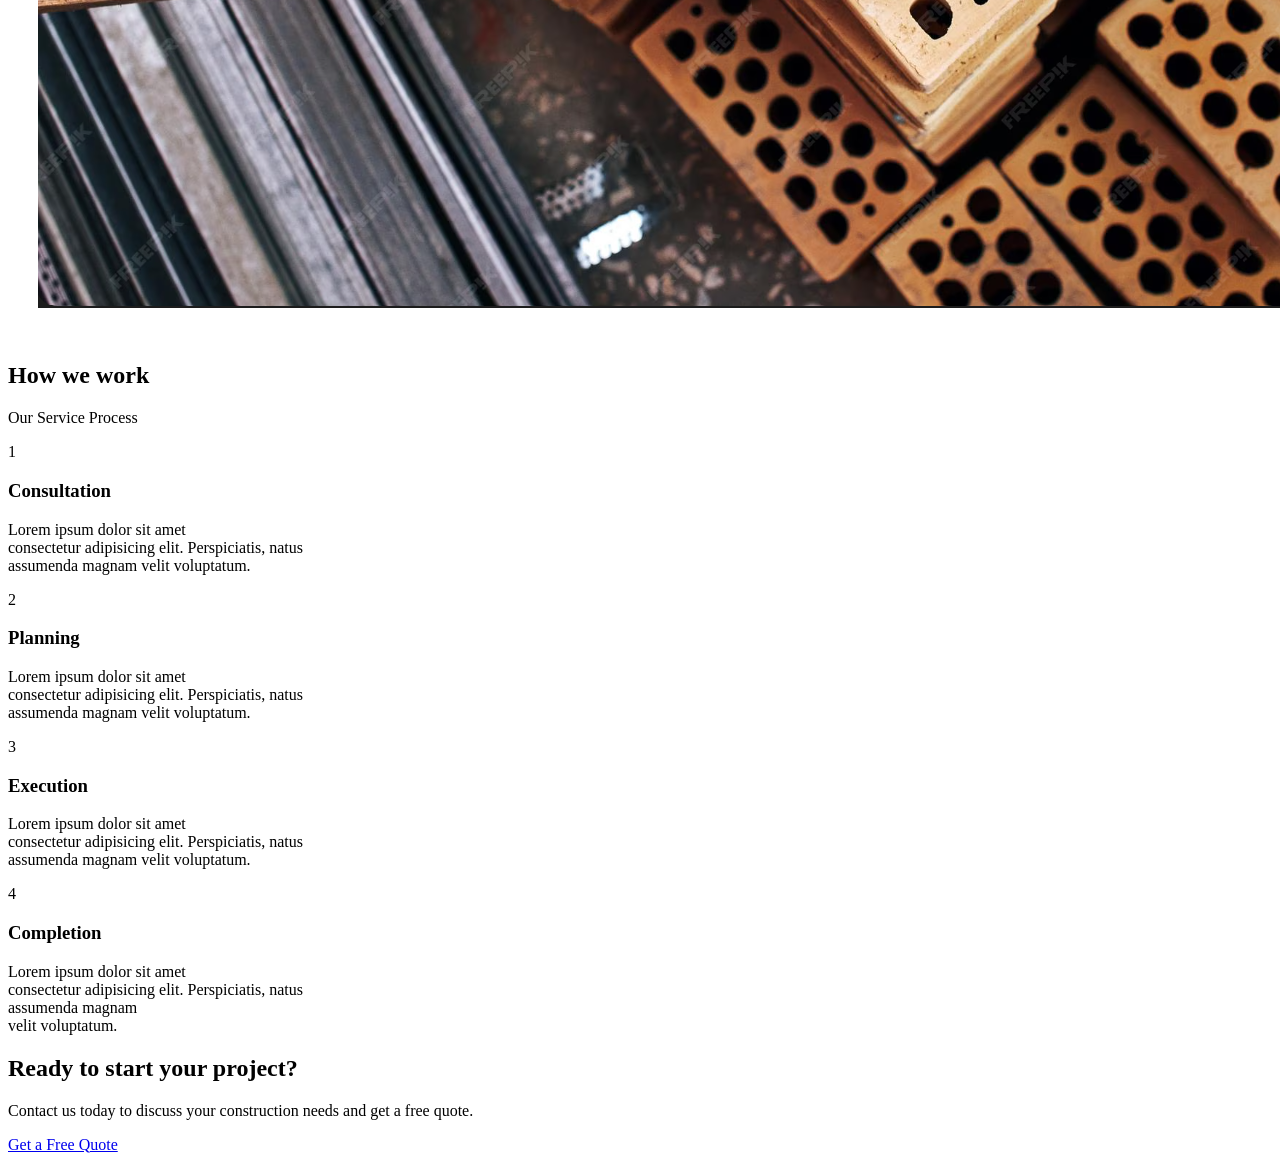
==== commit 6d6fb144: "Fix HTML structure and update stylesheet link" ====
--- a/index.html
+++ b/index.html
@@ -5,7 +5,7 @@
     <meta charset="UTF-8">
     <meta name="viewport" content="width=device-width, initial-scale=1.0">
     <title>Services</title>
-    <link rel="stylesheet" href="style.css">
+    <link rel="stylesheet" href="styl.css">
     <link rel="stylesheet" href="https://cdnjs.cloudflare.com/ajax/libs/font-awesome/7.0.1/css/all.min.css">
 </head>
 
@@ -200,3 +200,4 @@
 
 
 </html>
+
